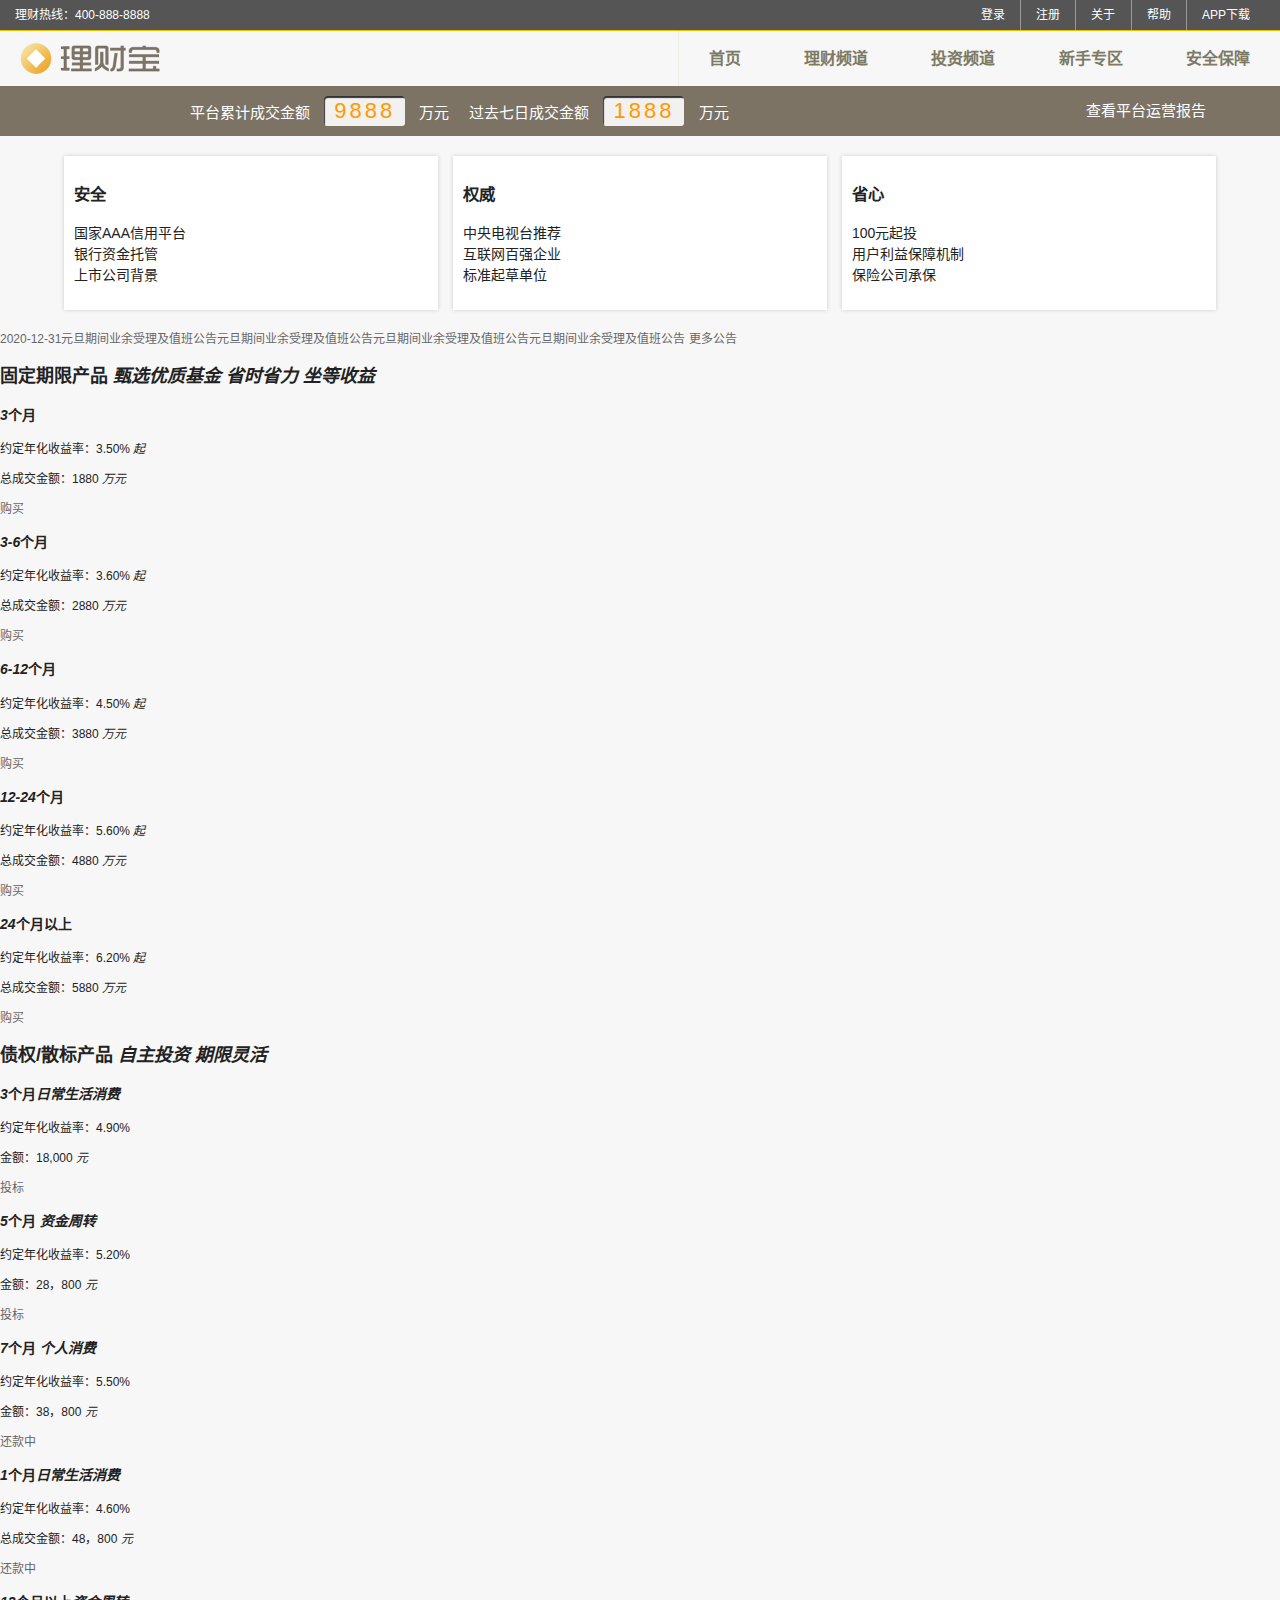
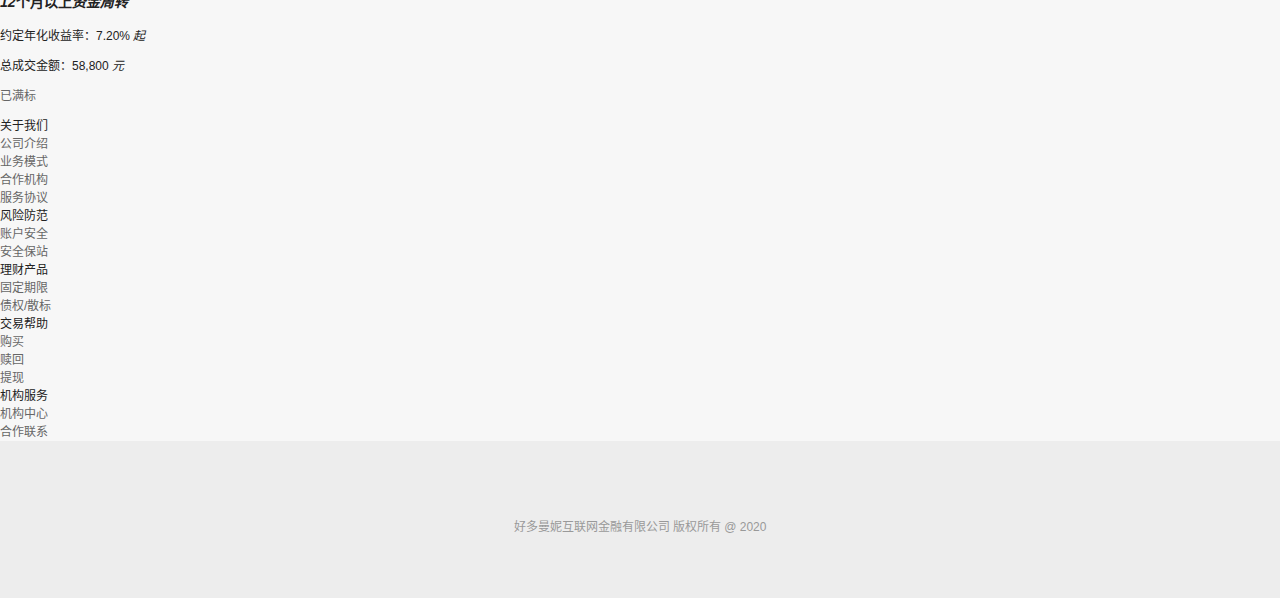
==== src/index.html @ f2b6b373 "提交项目" ====
<!--
 * @Description: 
 * @Author: PrettyWang
 * @Date: 2020-11-29 03:02:27
 * @LastEditors: PrettyWang
 * @LastEditTime: 2021-12-31 22:26:19
-->

<!DOCTYPE html>
<html lang="zh-CN">

<head>
    <meta charset="UTF-8">
    <meta http-equiv="x-ua-compatible" content="ie=edge">
    <meta name="viewport" content="width=device-width, initial-scale=1.0">
    <title>理财宝 首页</title>
    <link rel="stylesheet" href="css/normalize.css">
    <link rel="stylesheet" href="css/main.css">
</head>

<body>
    <!--[if lte IE8]>
        <p class="browserupgrade">您的浏览器版本太低，请及时<a href="http://browsehappy.com">更新</a></p>
    <![endif]-->
    <!-- 头部 -->
    <header>
        <!-- 导航栏 -->
        <nav class="top">
            <span class="tel">理财热线：400-888-8888</span>
            <ul>
                <li><a href="#">登录</a></li>
                <li><a href="#">注册</a></li>
                <li><a href="#">关于</a></li>
                <li><a href="#">帮助</a></li>
                <li><a href="#">APP下载</a></li>
            </ul>
        </nav>
        <nav class="main">
            <a href="#" class="brand"><img src="img/logo@1x.png" alt="回到首页"></a>
            <ul>
                <li>
                    <a href="#">首页</a>
                    <a href="#">理财频道</a>
                    <a href="#">投资频道</a>
                    <a href="#">新手专区</a>
                    <a href="#">安全保障</a>
                </li>
            </ul>
        </nav>
    </header>

    <div class="container">
        <!-- 交易 -->
        <section class="transaction">
            <div class="trans-content">
                <div class="trans-data">
                    <span>平台累计成交金额</span>
                    <span class="trans-money">9888</span>
                    <span>万元</span>
                </div>
                <div class="trans-data">
                    <span>过去七日成交金额</span>
                    <span class="trans-money">1888</span>
                    <span>万元</span>
                </div>
                <div class="trans-report">
                    <a href="#">查看平台运营报告</a>
                </div>
            </div>
        </section>
        <!-- 广告 -->
        <section class="ad">
            <div class="item">
                <img src="img/ad001.png">
            </div>
            <div class="item">
                <img src="img/ad002.png">
            </div>
            <div class="item">
                <img src="img/ad003.png">
            </div>
        </section>

        <!-- 功能简介 -->
        <section class="feature">
            <div class="item">
                <h3>安全</h3>
                <p>国家AAA信用平台<br>银行资金托管<br>上市公司背景</p>
            </div>
            <div class="item">
                <h3>权威</h3>
                <p>中央电视台推荐<br>互联网百强企业<br>标准起草单位</p>
            </div>
            <div class="item">
                <h3>省心</h3>
                <p>100元起投<br>用户利益保障机制<br>保险公司承保</p>
            </div>
        </section>

        <!-- 公告 -->
        <section class="notice">
            <a href="#"><span>2020-12-31</span>元旦期间业余受理及值班公告元旦期间业余受理及值班公告元旦期间业余受理及值班公告元旦期间业余受理及值班公告</a>
            <a href="#" class="more">更多公告</a>
        </section>

        <!-- 产品 -->
        <section class="product">
            <h2>
                固定期限产品
                <em>甄选优质基金</em>
                <em>省时省力</em>
                <em>坐等收益</em>
            </h2>

            <div class="product-content">
                <div class="item">
                    <h3><em>3</em>个月</h3>
                    <div class="info">
                        <p>约定年化收益率：<span class="year-rate">3.50% <i>起</i></span></p>
                        <p>总成交金额：<span class="money">1880 <i>万元</i></span></p>
                    </div>
                    <div class="buy">
                        <a href="#">购买</a>
                    </div>
                </div>

                <div class="item">
                    <h3><em>3-6</em>个月</h3>
                    <div class="info">
                        <p>约定年化收益率：<span class="year-rate">3.60% <i>起</i></span></p>
                        <p>总成交金额：<span class="money">2880 <i>万元</i></span></p>
                    </div>
                    <div class="buy">
                        <a href="#">购买</a>
                    </div>
                </div>

                <div class="item">
                    <h3><em>6-12</em>个月</h3>
                    <div class="info">
                        <p>约定年化收益率：<span class="year-rate">4.50% <i>起</i></span></p>
                        <p>总成交金额：<span class="money">3880 <i>万元</i></span></p>
                    </div>
                    <div class="buy">
                        <a href="#">购买</a>
                    </div>
                </div>

                <div class="item">
                    <h3><em>12-24</em>个月</h3>
                    <div class="info">
                        <p>约定年化收益率：<span class="year-rate">5.60% <i>起</i></span></p>
                        <p>总成交金额：<span class="money">4880 <i>万元</i></span></p>
                    </div>
                    <div class="buy">
                        <a href="#">购买</a>
                    </div>
                </div>

                <div class="item">
                    <h3><em>24</em>个月以上</h3>
                    <div class="info">
                        <p>约定年化收益率：<span class="year-rate">6.20% <i>起</i></span></p>
                        <p>总成交金额：<span class="money">5880 <i>万元</i></span></p>
                    </div>
                    <div class="buy">
                        <a href="#">购买</a>
                    </div>
                </div>
            </div>
        </section>

        <section class="product">
            <h2>
                债权/散标产品
                <em>自主投资</em>
                <em>期限灵活</em>
            </h2>

            <div class="product-content">
                <div class="item">
                    <h3><em>3</em>个月<i>日常生活消费</i> </h3>
                    <div class="info">
                        <p>约定年化收益率：<span class="year-rate">4.90% </span></p>
                        <p>金额：<span class="money">18,000 <i>元</i></span></p>
                    </div>
                    <div class="buy">
                        <a href="#">投标</a>
                    </div>
                </div>

                <div class="item">
                    <h3><em>5</em>个月 <i>资金周转</i> </h3>
                    <div class="info">
                        <p>约定年化收益率：<span class="year-rate">5.20% </span></p>
                        <p>金额：<span class="money">28，800 <i>元</i></span></p>
                    </div>
                    <div class="buy">
                        <a href="#">投标</a>
                    </div>
                </div>

                <div class="item">
                    <h3><em>7</em>个月 <i>个人消费</i></h3>
                    <div class="info">
                        <p>约定年化收益率：<span class="year-rate">5.50%</span></p>
                        <p>金额：<span class="money">38，800 <i>元</i></span></p>
                    </div>
                    <div class="buy">
                        <a href="#" class="disabled">还款中</a>
                    </div>
                </div>

                <div class="item">
                    <h3><em>1</em>个月<i>日常生活消费</i></h3>
                    <div class="info">
                        <p>约定年化收益率：<span class="year-rate">4.60%</span></p>
                        <p>总成交金额：<span class="money">48，800 <i>元</i></span></p>
                    </div>
                    <div class="buy">
                        <a href="#" class="disabled">还款中</a>
                    </div>
                </div>

                <div class="item">
                    <h3><em>12</em>个月以上<i>资金周转</i></h3>
                    <div class="info">
                        <p>约定年化收益率：<span class="year-rate">7.20% <i>起</i></span></p>
                        <p>总成交金额：<span class="money">58,800 <i>元</i></span></p>
                    </div>
                    <div class="buy">
                        <a href="#" class="disabled">已满标</a>
                    </div>
                </div>
            </div>

        </section>

        <nav class="footer">
            <div class="footer-content">
                <p class="brand"></p>
                <ul>
                    <li class="title">关于我们</li>
                    <li><a href="#">公司介绍</a></li>
                    <li><a href="#">业务模式</a></li>
                    <li><a href="#">合作机构</a></li>
                    <li><a href="#">服务协议</a></li>
                </ul>

                <ul>
                    <li class="title">风险防范</a></li>
                    <li><a href="#">账户安全</a></li>
                    <li><a href="#">安全保站</a></li>
                </ul>
                <ul>
                    <li class="title">理财产品</a></li>
                    <li><a href="#">固定期限</a></li>
                    <li><a href="#">债权/散标</a></li>
                </ul>
                <ul>
                    <li class="title">交易帮助</a></li>
                    <li><a href="#">购买</a></li>
                    <li><a href="#">赎回</a></li>
                    <li><a href="#">提现</a></li>
                </ul>
                <ul>
                    <li class="title">机构服务</a></li>
                    <li><a href="#">机构中心</a></li>
                    <li><a href="#">合作联系</a></li>
                </ul>
            </div>
        </nav>
    </div>
    <!-- 底部 -->
    <footer>
        <ul>
            <li><span class="icon icon-zfywxkz">支付业务许可证</span></li>
            <li><span class="icon icon-pcirz">PCI认证</span></li>
            <li><span class="icon icon-visayz">Visa 验证</span></li>
            <li><span class="icon icon-vsjmfw">VerSign加密服务</span></li>
            <li><span class="icon icon-wlgs">网络工商</span></li>
            <li><span class="icon icon-rzcx">电子商务协会认证诚信网</span></li>
            <li><span class="icon icon-gs">北京工商</span></li>
        </ul>
        <p>好多曼妮互联网金融有限公司 版权所有 @ 2020</p>
    </footer>

</body>

</html>
---- src/css/main.css ----
/* 页面样式 */

/* 基本默认值 */

html {
    font-size: 62.5%;
    color: #222;
}

/* 选中文字效果 */
::selection {
    background-color: #b3d4fc;
    text-shadow: none;
}

ul {
    margin: 0;
    padding: 0;
}

li {
    list-style: none;
}

/* 工具样式 */
.center-block {
    display: block;
    margin-right: auto;
    margin-left: auto;
}

.pull-right {
    float: right !important;
}

.pull-left {
    float: left !important;
}

.text-right {
    text-align: right !important;
}

.text-left {
    text-align: left !important;
}

.text-center {
    text-align: center !important;
}

.hide {
    display: none !important;
}

.show {
    display: none !important;
}

.invisible {
    visibility: hidden;
}

.text-hide {
    font: 0/0 a;
    color: transparent;
    text-shadow: none;
    background-color: transparent;
    border: 0;
}

.clearfix:before,
.clearfix:after {
    content: " ";
    display: table;
}

.clearfix:after {
    clear: both;
}

/* 浏览器更新提示 */
.browserupgrade {
    margin: 0;
    padding: 1rem;
    background: #ccc;
}

/* 自定义页面样式 */
body {
    font-size: 1.2rem;
    line-height: 1.5;
    background-color: #f7f7f7;
}

a {
    color: #666;
    text-decoration: none;
}

a:hover,a:active {
    color: #0ae;
    text-decoration: underline;
}

/* 网站头部 */

header {
    width: 100%;
}

header .top {
    line-height: 3rem;
    padding: 0 1.5rem;
    color: #fff;
    background: #555;
    border-bottom: 1px #ecc000 solid;
}

header .top .tel {
    float: left;
}

header .top ul {
    text-align: right;
}

header .top ul li {
    display: inline-block;
}

header .top ul li + li {
    border-left: 1px solid #999;
    margin-left: -3px; 
}

header .top ul li a {
    display: inline-block;
    padding: 0 1.5rem;
    color: #fff;
}

header .main {
    padding: 0;
}

header .main .brand {
    float: left;
    padding: 1rem 1.5rem;
}

header .main ul {
    text-align: right;
}

header .main ul li {
    display: inline-block;
    border-left: 1px solid #f0ede9;
}

header .main ul li a {
    display: inline-block;
    padding: 0 3rem;
    line-height: 5.5rem;
    font-size: 1.6rem;
    font-weight: bold;
    color: #7c7a65;
    text-decoration: none;
}

header .main ul li a:hover,
header .main ul li a:active,
header .main ul li a:active {
    color: #ffb300;
    background-color: #f8f6f1;
}

/* 网站主要内容 */
.container {
    width: 100%;
}

/* 交易信息 */
.transaction {
    width: 100%;
    background-color: #7c7365;
}

.trans-content {
    max-width: 90%;
    margin: 0 auto;
    font-size: 1.5rem;
}

.trans-data {
    float: left;
    padding: 1rem;
}

.trans-data span {
    display: inline-block;
    line-height: 3rem;
    color: #fff;
}

.trans-data span.trans-money {
    font-size:2.2rem;
    color: #ff9900;
    letter-spacing: 3px;
    margin: 0 1rem;
    padding: 0 1rem;
    border-radius: 3px;
    background-color: rgba(255,255,255,0.9);
    box-shadow: 1px 2px 1px #333 inset;
}

.trans-report {
    text-align: right;
}

.trans-report a {
    display: inline-block;
    padding: 1rem;
    line-height: 3rem;
    color: #fff;
}

/* 滚动广告 */
.ad {
    display: none;
}

/* 平台特点 */
.feature {
    width: 90%;
    margin: 2rem auto;
    font-size: 0;
}

.feature .item {
    display: inline-block;
    width: calc(33.33333333333% - 3rem);
    padding: 1rem;
    font-size: 1.4rem;
    background-color: #fff;
    box-shadow: 0 0 4px #ccc;
}

.feature .item + .item {
    margin-left: 1.5rem;
}



/* 底部导航 */
footer {
    width: 100%;
    padding: 3rem 0 5rem;
    background-color: #ededed;
}

footer ul {
    text-align: center;
}

footer ul li {
    display: inline-block;
}

footer ul li .icon {
    display: inline-block;
    text-indent: -999rem;
    margin-right: 1.5rem;
    background: url(https://i.alipayobjects.com/e/201307/jebmKcbrh.png) no-repeat;
    background-size: 466px 447px;
    overflow: hidden;
}

footer ul li .icon-zfywxk {
    width: 38px;
    height: 27px;
    background-position: -369px -45px;
}

footer ul li .icon-pcirk {
    width: 78px;
    height: 27px;
    background-position: -110px -96px;
}

footer ul li .icon-visayz {
    width: 36px;
    height: 27px;
    background-position: -426px -90px;
}

footer ul li .icon-vajmfw {
    width: 63px;
    height: 27px;
    margin-right: 13px;
    background-position: -401px -186px;
}

footer ul li .icon-wlgs {
    width: 22px;
    height: 27px;
    background-position: -48px -48px;
}

footer ul li .icon-rzcx {
    width: 75px;
    height: 27px;
    background-position: 0 -320px;
}

footer ul li .icon-gs {
    width: 30px;
    height: 30px;
    background: url(https://os.alipayobjects.com/rmsportal/lybcjqloSPjMAFg.png) no-repeat;
    background-size: 30px;
}

footer p {
    text-align: center;
    color: #999
}
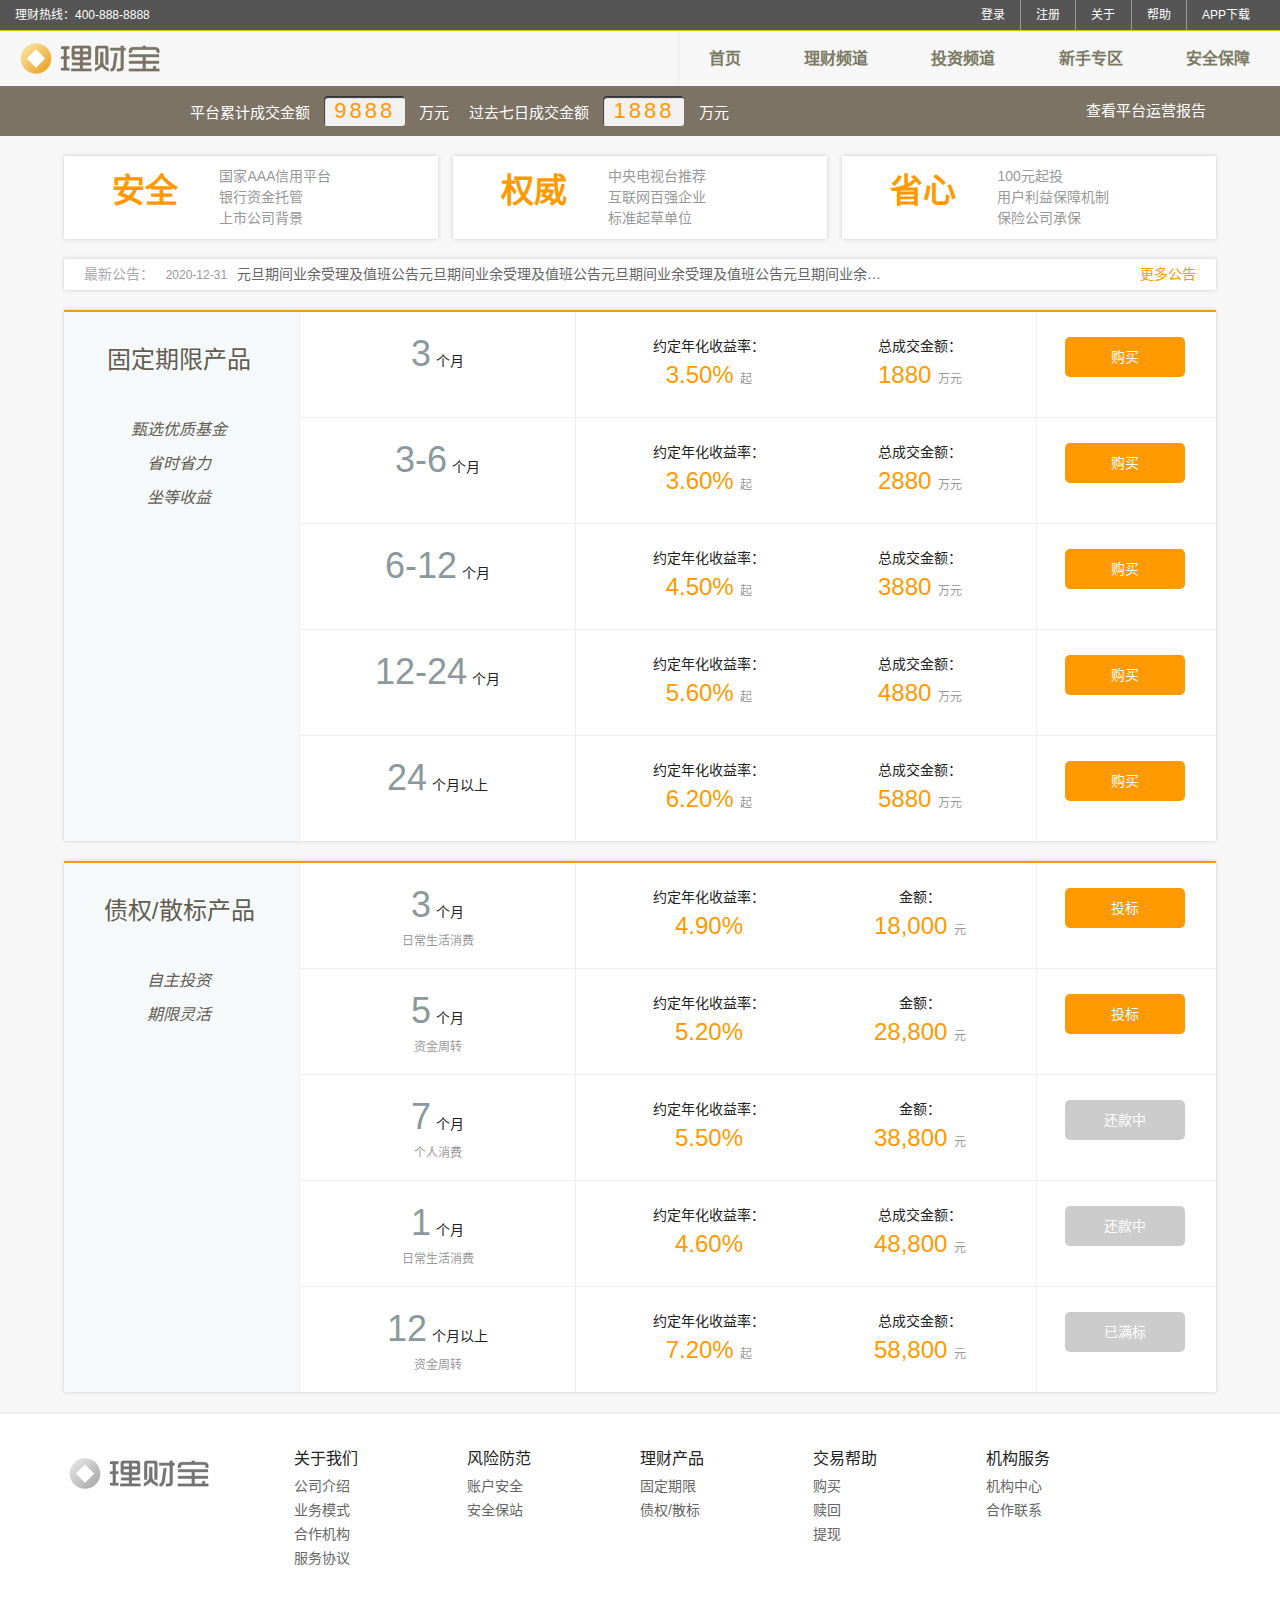
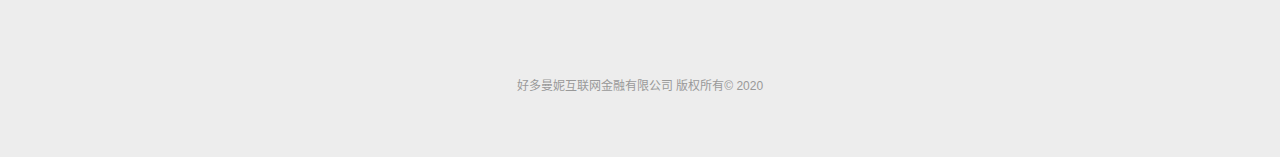
==== commit eccca9f0: "添加样式" ====
--- a/src/index.html
+++ b/src/index.html
@@ -3,7 +3,7 @@
  * @Author: PrettyWang
  * @Date: 2020-11-29 03:02:27
  * @LastEditors: PrettyWang
- * @LastEditTime: 2021-12-31 22:26:19
+ * @LastEditTime: 2022-01-27 22:51:38
 -->
 
 <!DOCTYPE html>
@@ -98,13 +98,13 @@
         </section>
 
         <!-- 公告 -->
-        <section class="notice">
+        <section class="notice clearfix">
             <a href="#"><span>2020-12-31</span>元旦期间业余受理及值班公告元旦期间业余受理及值班公告元旦期间业余受理及值班公告元旦期间业余受理及值班公告</a>
             <a href="#" class="more">更多公告</a>
         </section>
 
         <!-- 产品 -->
-        <section class="product">
+        <section class="product clearfix">
             <h2>
                 固定期限产品
                 <em>甄选优质基金</em>
@@ -113,7 +113,7 @@
             </h2>
 
             <div class="product-content">
-                <div class="item">
+                <div class="item clearfix">
                     <h3><em>3</em>个月</h3>
                     <div class="info">
                         <p>约定年化收益率：<span class="year-rate">3.50% <i>起</i></span></p>
@@ -124,7 +124,7 @@
                     </div>
                 </div>
 
-                <div class="item">
+                <div class="item clearfix">
                     <h3><em>3-6</em>个月</h3>
                     <div class="info">
                         <p>约定年化收益率：<span class="year-rate">3.60% <i>起</i></span></p>
@@ -135,7 +135,7 @@
                     </div>
                 </div>
 
-                <div class="item">
+                <div class="item clearfix">
                     <h3><em>6-12</em>个月</h3>
                     <div class="info">
                         <p>约定年化收益率：<span class="year-rate">4.50% <i>起</i></span></p>
@@ -146,7 +146,7 @@
                     </div>
                 </div>
 
-                <div class="item">
+                <div class="item clearfix">
                     <h3><em>12-24</em>个月</h3>
                     <div class="info">
                         <p>约定年化收益率：<span class="year-rate">5.60% <i>起</i></span></p>
@@ -157,7 +157,7 @@
                     </div>
                 </div>
 
-                <div class="item">
+                <div class="item clearfix">
                     <h3><em>24</em>个月以上</h3>
                     <div class="info">
                         <p>约定年化收益率：<span class="year-rate">6.20% <i>起</i></span></p>
@@ -170,7 +170,7 @@
             </div>
         </section>
 
-        <section class="product">
+        <section class="product clearfix">
             <h2>
                 债权/散标产品
                 <em>自主投资</em>
@@ -178,7 +178,7 @@
             </h2>
 
             <div class="product-content">
-                <div class="item">
+                <div class="item clearfix">
                     <h3><em>3</em>个月<i>日常生活消费</i> </h3>
                     <div class="info">
                         <p>约定年化收益率：<span class="year-rate">4.90% </span></p>
@@ -189,40 +189,40 @@
                     </div>
                 </div>
 
-                <div class="item">
+                <div class="item clearfix">
                     <h3><em>5</em>个月 <i>资金周转</i> </h3>
                     <div class="info">
                         <p>约定年化收益率：<span class="year-rate">5.20% </span></p>
-                        <p>金额：<span class="money">28，800 <i>元</i></span></p>
+                        <p>金额：<span class="money">28,800 <i>元</i></span></p>
                     </div>
                     <div class="buy">
                         <a href="#">投标</a>
                     </div>
                 </div>
 
-                <div class="item">
+                <div class="item clearfix">
                     <h3><em>7</em>个月 <i>个人消费</i></h3>
                     <div class="info">
                         <p>约定年化收益率：<span class="year-rate">5.50%</span></p>
-                        <p>金额：<span class="money">38，800 <i>元</i></span></p>
+                        <p>金额：<span class="money">38,800 <i>元</i></span></p>
                     </div>
                     <div class="buy">
                         <a href="#" class="disabled">还款中</a>
                     </div>
                 </div>
 
-                <div class="item">
+                <div class="item clearfix">
                     <h3><em>1</em>个月<i>日常生活消费</i></h3>
                     <div class="info">
                         <p>约定年化收益率：<span class="year-rate">4.60%</span></p>
-                        <p>总成交金额：<span class="money">48，800 <i>元</i></span></p>
+                        <p>总成交金额：<span class="money">48,800 <i>元</i></span></p>
                     </div>
                     <div class="buy">
                         <a href="#" class="disabled">还款中</a>
                     </div>
                 </div>
 
-                <div class="item">
+                <div class="item clearfix">
                     <h3><em>12</em>个月以上<i>资金周转</i></h3>
                     <div class="info">
                         <p>约定年化收益率：<span class="year-rate">7.20% <i>起</i></span></p>
@@ -237,7 +237,7 @@
         </section>
 
         <nav class="footer">
-            <div class="footer-content">
+            <div class="footer-content clearfix">
                 <p class="brand"></p>
                 <ul>
                     <li class="title">关于我们</li>
@@ -282,7 +282,7 @@
             <li><span class="icon icon-rzcx">电子商务协会认证诚信网</span></li>
             <li><span class="icon icon-gs">北京工商</span></li>
         </ul>
-        <p>好多曼妮互联网金融有限公司 版权所有 @ 2020</p>
+        <p>好多曼妮互联网金融有限公司 版权所有&copy; 2020</p>
     </footer>
 
 </body>
--- a/src/css/main.css
+++ b/src/css/main.css
@@ -138,6 +138,19 @@
     display: inline-block;
     padding: 0 1.5rem;
     color: #fff;
+}
+
+/* 媒体查询 */
+@media only screen and (max-width: 800px) {
+
+}
+
+@media only screen and (max-width: 481px) and (max-width: 800px) {
+    
+}
+
+@media only screen and (max-width: 480px) {
+    
 }
 
 header .main {
@@ -239,7 +252,7 @@
 
 .feature .item {
     display: inline-block;
-    width: calc(33.33333333333% - 3rem);
+    width: calc(33.33333333333% - 3rem);/* calc是css3的计算方法 */
     padding: 1rem;
     font-size: 1.4rem;
     background-color: #fff;
@@ -250,9 +263,237 @@
     margin-left: 1.5rem;
 }
 
-
+.feature .item h3 {
+    display: inline-block;
+    width: 40%;
+    margin: 0;
+    padding: 0;
+    vertical-align: top;
+    font-size: 3.3rem;
+    text-align: center;
+    color: #ff9900;
+}
+
+.feature .item p {
+    display: inline-block;
+    width: 50%;
+    margin: 0;
+    padding: 0;
+    color: #999;
+}
+
+/* 最新公告 */
+.notice {
+    width: 90%;
+    margin: 2rem auto;
+    font-size: 1.4rem;
+    line-height: 3rem;
+    background-color: #fff;
+    box-shadow: 0 0  4px #ccc;
+}
+
+.notice a {
+    float: left;
+    display: inline-block;
+    width: 70%;
+    margin-left: 2rem;
+    text-decoration: none;
+}
+
+.notice a:first-child {
+    text-overflow: ellipsis;
+    overflow: hidden;
+    white-space: nowrap; /*隐藏滚动条，用省略号截断文字 */
+}
+
+.notice a:first-child:before {
+    content: '最新公告： \00a0\00a0';
+    color: #aaa;
+}
+
+.notice a span {
+    color: #999;
+    font-size: 1.2rem;
+    margin-right: 1rem;
+}
+
+.notice a.more {
+    float: right;
+    width: auto;
+    margin-right: 2rem;
+    color: #ff9900;
+}
+
+/* 产品列表 */
+
+.product {
+    width: 90%;
+    margin: 2rem auto;
+    font-size: 1.4rem;
+    background-color: #f5f9fa;
+    border-top: 2px solid #ff9900;
+    box-shadow: 0 0 4px #ccc;
+}
+
+.product h2 {
+    float: left;
+    width: 20%;
+    margin-top: 3rem;
+    text-align: center;
+    font-size: 2.4rem;
+    font-weight: normal;
+    color: #635c51;
+}
+
+.product h2 em {
+    display: block;
+    margin-top: 1rem;
+    font-size: 1.6rem;
+}
+
+.product h2 em:first-child {
+    margin-top: 4rem;
+}
+
+.product .product-content {
+    float: right;
+    width: 79.5%;
+    border-left: 1px solid #eee;
+    background-color: #fff;
+}
+
+.product .product-content .item {
+    width: 100%;
+}
+
+.product .product-content .item + .item {
+    border-top: 1px solid #eee;
+}
+
+.product .product-content .item h3 {
+    float: left;
+    width: 30%;
+    margin: 1.5rem 0;
+    font-size: 1.4rem;
+    font-weight: normal;
+    text-align: center;
+}
+
+.product .product-content .item h3 em {
+    margin-right: 0.5rem;
+    font-size: 3.6rem;
+    font-style: normal;
+    color: #8b999d;
+}
+
+.product .product-content .item h3 i {
+    display: block;
+    font-size: 1.2rem;
+    font-style: normal;
+    color: #999;
+}
+
+.product .product-content .item .info {
+    float: left;
+    width: 48%;
+    padding: 1rem;
+    border-left: 1px solid #eee;
+    border-right: 1px solid #eee;
+    font-size: 14px;
+}
+
+.product .product-content .item .info p {
+    float: left;
+    display: inline-block;
+    text-align: center;
+    width: 56%;
+}
+
+.product .product-content .item .info p:last-child {
+    width: 40%;
+}
+
+.product .product-content .item .info p span {
+    display: block;
+    font-size: 2.4rem;
+    color: #ff9900;
+}
+
+.product .product-content .item .info p span i {
+    font-size: 1.2rem;
+    font-style: normal;
+    color: #999;
+}
+
+.product .product-content .item .buy {
+    float: left;
+    width: calc(22% - 4.4rem);
+    padding: 1rem;
+}
+
+.product .product-content .item .buy a {
+    display: block;
+    width: 90%;
+    margin: 1.5rem auto;
+    max-width: 12rem;
+    line-height: 4rem;
+    text-align: center;
+    text-decoration: none;
+    color: #fff;
+    background-color: #ff9900;
+    border-radius: 5px;
+}
+
+.product .product-content .item .buy a:hover,
+.product .product-content .item .buy a:active {
+    background-color: #ffc468;
+}
+
+.product .product-content .item .buy a.disabled {
+    background-color: #ccc !important;
+    cursor: not-allowed;
+}
 
 /* 底部导航 */
+
+.footer {
+    padding: 3rem 0;
+    background-color: #fff;
+    border-top: 2px solid #eee;
+}
+
+.footer-content {
+    width: 90%;
+    margin: 0 auto;
+}
+
+.footer-content .brand {
+    float: left;
+    display: block;
+    -webkit-filter: grayscale(100%);
+    filter: grayscale(100%);
+    width: 20%;
+    height: 35px;
+    background: url('../img/logo@1x.png') no-repeat left;
+    background-size: 150px 35px;
+}
+
+.footer-content ul {
+    float: left;
+    width: 15%;
+}
+
+.footer-content ul li {
+    font-size: 1.4rem;
+    line-height: 2.4rem;
+}
+
+.footer-content ul li.title {
+    font-size: 1.6rem;
+    line-height: 3rem;
+}
+
+/* 底部 */
 footer {
     width: 100%;
     padding: 3rem 0 5rem;
